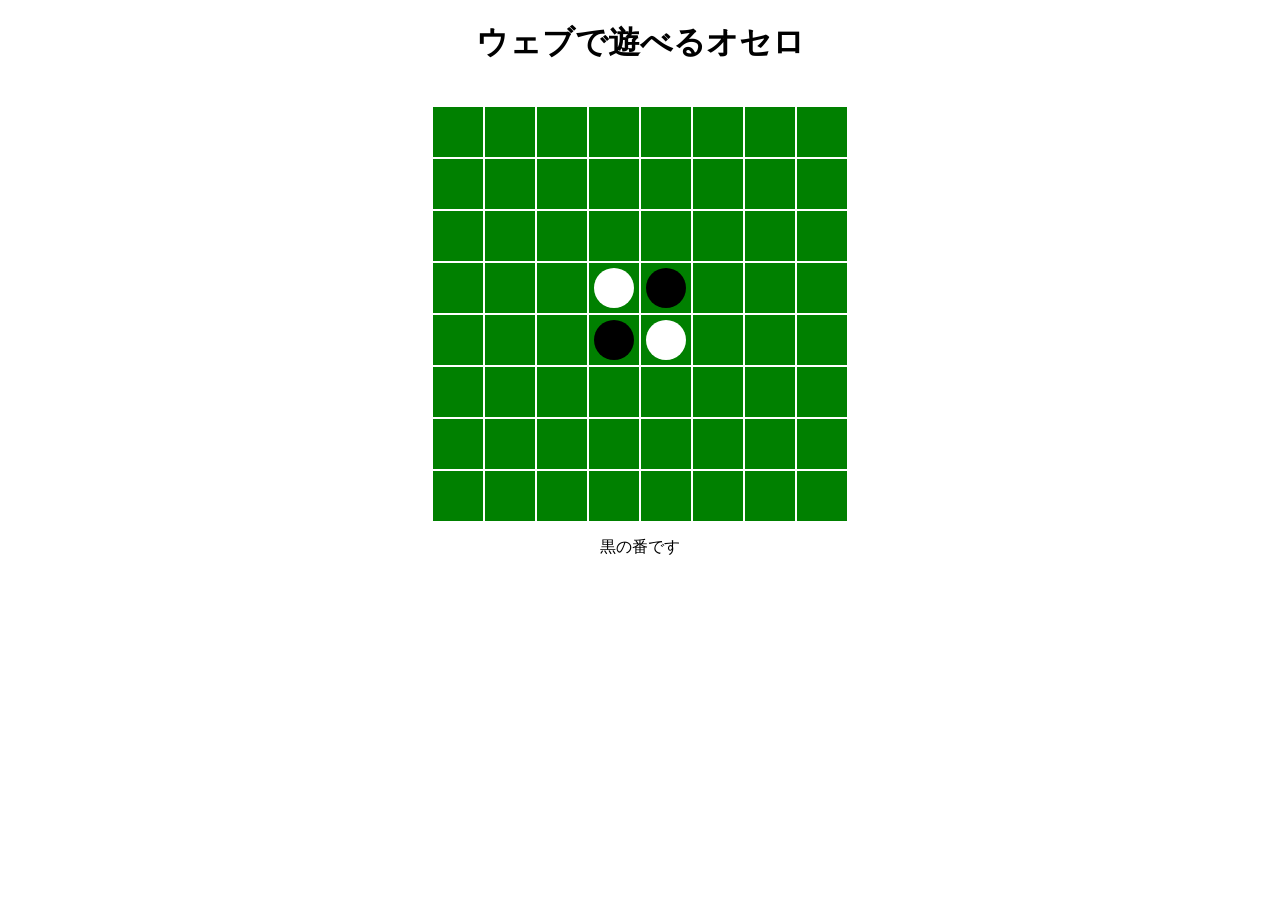
==== index.html @ 94e0d817 "Add simple web-based Othello" ====
<!DOCTYPE html>
<html lang="ja">
<head>
<meta charset="UTF-8">
<title>オセロゲーム</title>
<link rel="stylesheet" href="style.css">
</head>
<body>
<h1>ウェブで遊べるオセロ</h1>
<div id="game"></div>
<p id="info"></p>
<script src="script.js"></script>
</body>
</html>
---- style.css ----
body {
  font-family: Arial, sans-serif;
  text-align: center;
}
#game {
  display: inline-grid;
  grid-template-columns: repeat(8, 50px);
  grid-template-rows: repeat(8, 50px);
  gap: 2px;
  margin-top: 20px;
}
.cell {
  width: 50px;
  height: 50px;
  background: green;
  position: relative;
  cursor: pointer;
}
.disc {
  width: 40px;
  height: 40px;
  border-radius: 50%;
  position: absolute;
  top: 5px;
  left: 5px;
}
.black {
  background: black;
}
.white {
  background: white;
}
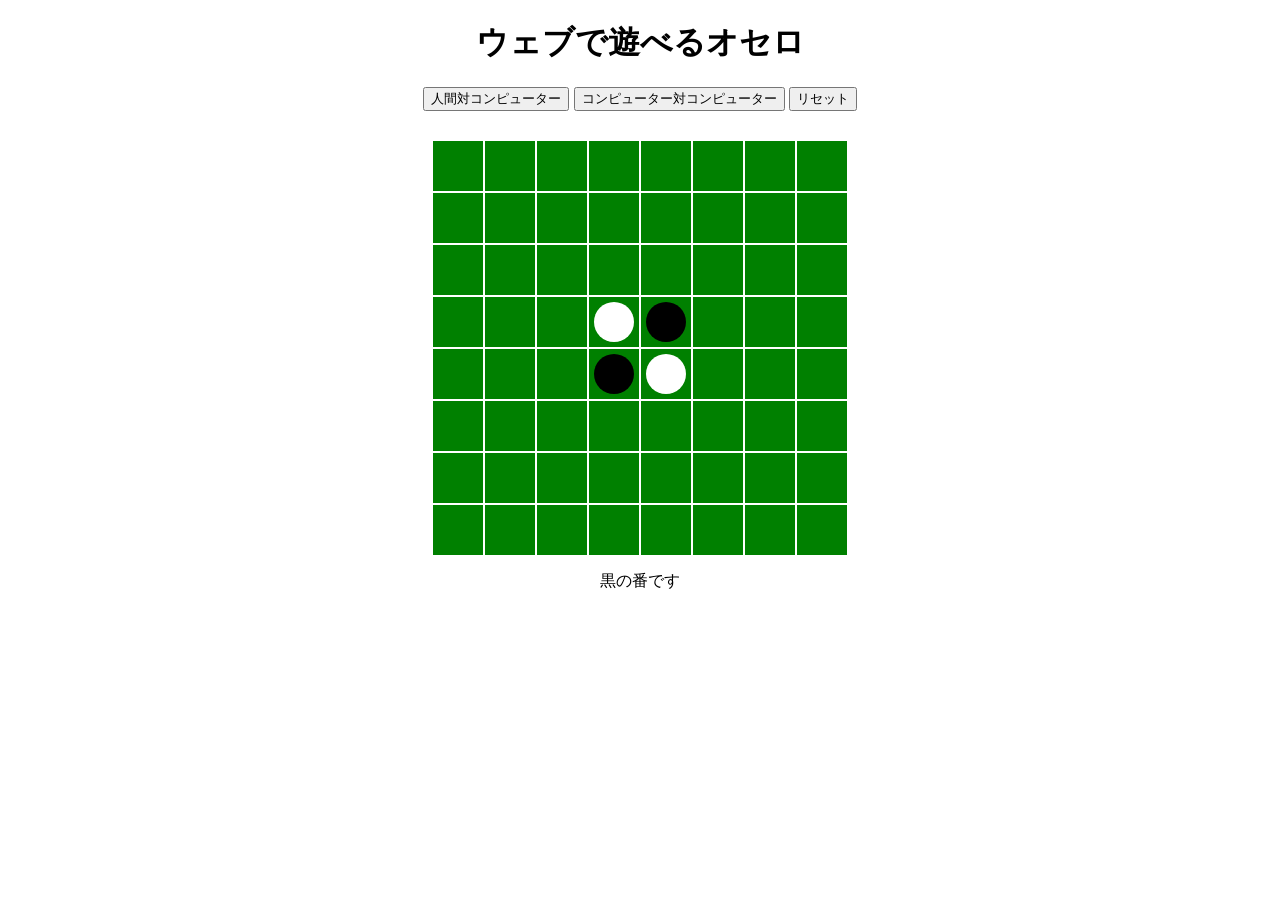
==== commit a3454faf: "Add strong AI modes and controls for Othello" ====
--- a/index.html
+++ b/index.html
@@ -7,6 +7,11 @@
 </head>
 <body>
 <h1>ウェブで遊べるオセロ</h1>
+<div id="controls">
+  <button id="human-ai">人間対コンピューター</button>
+  <button id="ai-ai">コンピューター対コンピューター</button>
+  <button id="reset">リセット</button>
+</div>
 <div id="game"></div>
 <p id="info"></p>
 <script src="script.js"></script>
--- a/style.css
+++ b/style.css
@@ -1,6 +1,9 @@
 body {
   font-family: Arial, sans-serif;
   text-align: center;
+}
+#controls {
+  margin-bottom: 10px;
 }
 #game {
   display: inline-grid;
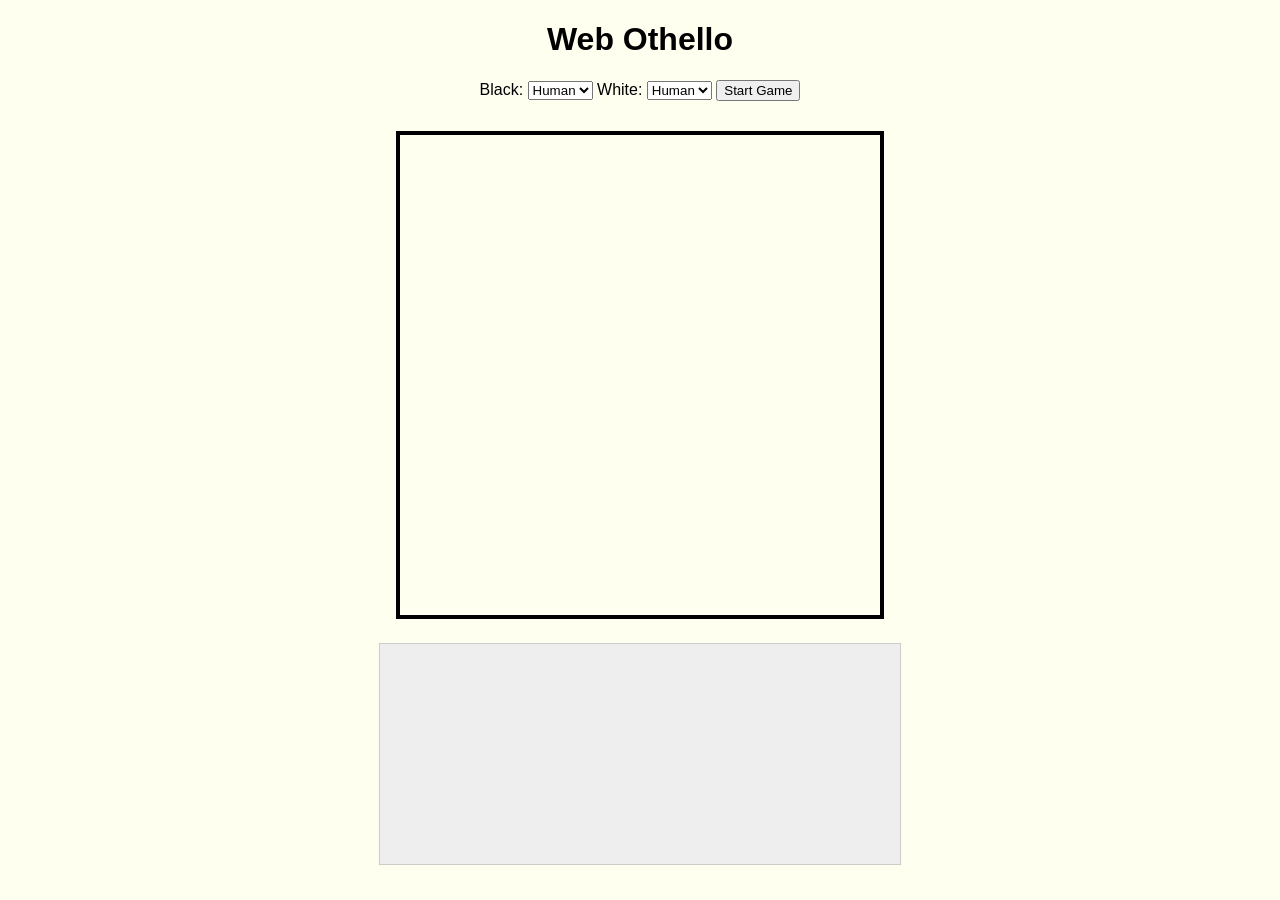
==== commit a9324ebb: "Add web-based Othello game with AI" ====
--- a/index.html
+++ b/index.html
@@ -2,18 +2,29 @@
 <html lang="ja">
 <head>
 <meta charset="UTF-8">
-<title>オセロゲーム</title>
+<title>Web Othello</title>
 <link rel="stylesheet" href="style.css">
 </head>
 <body>
-<h1>ウェブで遊べるオセロ</h1>
+<h1>Web Othello</h1>
 <div id="controls">
-  <button id="human-ai">人間対コンピューター</button>
-  <button id="ai-ai">コンピューター対コンピューター</button>
-  <button id="reset">リセット</button>
+<label>Black: 
+<select id="black-player">
+<option value="human">Human</option>
+<option value="ai">AI</option>
+</select>
+</label>
+<label>White: 
+<select id="white-player">
+<option value="human">Human</option>
+<option value="ai">AI</option>
+</select>
+</label>
+<button id="start">Start Game</button>
 </div>
-<div id="game"></div>
-<p id="info"></p>
+<div id="board"></div>
+<div id="status"></div>
+<pre id="log"></pre>
 <script src="script.js"></script>
 </body>
 </html>
--- a/style.css
+++ b/style.css
@@ -1,35 +1,50 @@
 body {
-  font-family: Arial, sans-serif;
-  text-align: center;
+    background: #fffff0;
+    font-family: Arial, sans-serif;
+    text-align: center;
 }
-#controls {
-  margin-bottom: 10px;
-}
-#game {
-  display: inline-grid;
-  grid-template-columns: repeat(8, 50px);
-  grid-template-rows: repeat(8, 50px);
-  gap: 2px;
-  margin-top: 20px;
+#board {
+    display: inline-grid;
+    grid-template-columns: repeat(8, 60px);
+    grid-template-rows: repeat(8, 60px);
+    border: 4px solid #000;
+    margin-top: 20px;
 }
 .cell {
-  width: 50px;
-  height: 50px;
-  background: green;
-  position: relative;
-  cursor: pointer;
+    width: 60px;
+    height: 60px;
+    border: 1px solid #000;
+    position: relative;
 }
 .disc {
-  width: 40px;
-  height: 40px;
-  border-radius: 50%;
-  position: absolute;
-  top: 5px;
-  left: 5px;
+    width: 50px;
+    height: 50px;
+    border-radius: 50%;
+    position: absolute;
+    top: 5px;
+    left: 5px;
+    backface-visibility: hidden;
+    transform-style: preserve-3d;
+    transition: transform 0.4s;
 }
-.black {
-  background: black;
+.black { background: #000; }
+.white { background: #fff; }
+.cell.valid { background: rgba(0, 255, 0, 0.3); cursor:pointer; }
+@keyframes flip {
+    from { transform: rotateY(0deg); }
+    to { transform: rotateY(180deg); }
 }
-.white {
-  background: white;
+.flipping { animation: flip 0.4s forwards; }
+#controls {
+    margin-bottom: 10px;
 }
+#log {
+    text-align: left;
+    width: 500px;
+    margin: 20px auto;
+    height: 200px;
+    overflow: auto;
+    background: #eee;
+    padding: 10px;
+    border: 1px solid #ccc;
+}
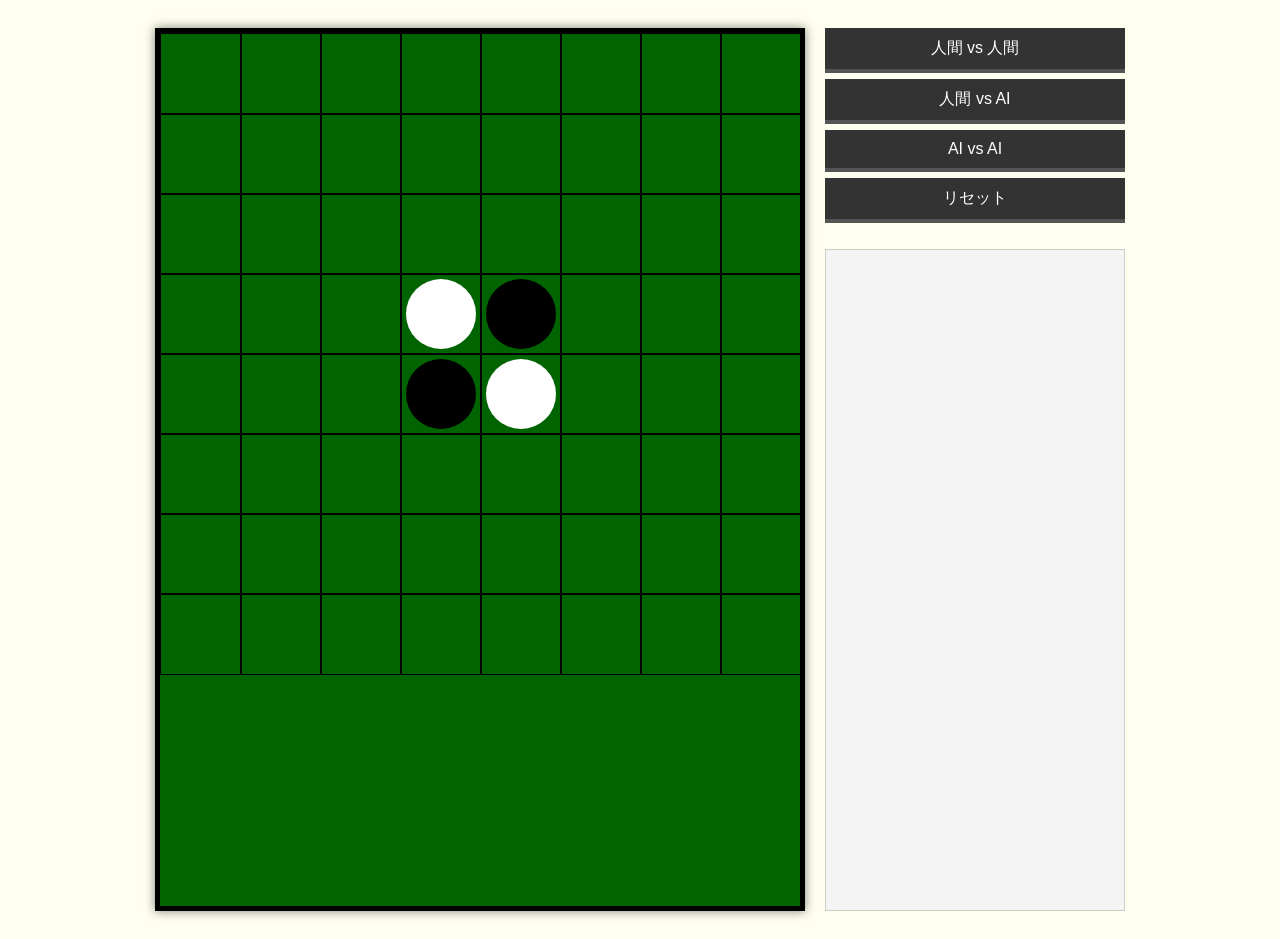
==== commit e9099959: "Add web Othello game" ====
--- a/index.html
+++ b/index.html
@@ -6,25 +6,18 @@
 <link rel="stylesheet" href="style.css">
 </head>
 <body>
-<h1>Web Othello</h1>
-<div id="controls">
-<label>Black: 
-<select id="black-player">
-<option value="human">Human</option>
-<option value="ai">AI</option>
-</select>
-</label>
-<label>White: 
-<select id="white-player">
-<option value="human">Human</option>
-<option value="ai">AI</option>
-</select>
-</label>
-<button id="start">Start Game</button>
+<div id="container">
+  <div id="board"></div>
+  <div id="sidebar">
+    <div id="controls">
+      <button id="human-vs-human">人間 vs 人間</button>
+      <button id="human-vs-ai">人間 vs AI</button>
+      <button id="ai-vs-ai">AI vs AI</button>
+      <button id="reset">リセット</button>
+    </div>
+    <div id="log"></div>
+  </div>
 </div>
-<div id="board"></div>
-<div id="status"></div>
-<pre id="log"></pre>
 <script src="script.js"></script>
 </body>
 </html>
--- a/style.css
+++ b/style.css
@@ -1,50 +1,74 @@
 body {
-    background: #fffff0;
-    font-family: Arial, sans-serif;
-    text-align: center;
+  background: #fffff0;
+  font-family: Arial, sans-serif;
+  display: flex;
+  justify-content: center;
+  align-items: flex-start;
+  padding: 20px;
+}
+#container {
+  display: flex;
 }
 #board {
-    display: inline-grid;
-    grid-template-columns: repeat(8, 60px);
-    grid-template-rows: repeat(8, 60px);
-    border: 4px solid #000;
-    margin-top: 20px;
+  display: grid;
+  grid-template-columns: repeat(8, 80px);
+  grid-template-rows: repeat(8, 80px);
+  background: #006400;
+  border: 5px solid #000;
+  margin-right: 20px;
+  box-shadow: 0 0 10px rgba(0,0,0,0.5);
 }
 .cell {
-    width: 60px;
-    height: 60px;
-    border: 1px solid #000;
-    position: relative;
+  width: 80px;
+  height: 80px;
+  border: 1px solid #000;
+  position: relative;
 }
-.disc {
-    width: 50px;
-    height: 50px;
-    border-radius: 50%;
-    position: absolute;
-    top: 5px;
-    left: 5px;
-    backface-visibility: hidden;
-    transform-style: preserve-3d;
-    transition: transform 0.4s;
+.piece {
+  width: 70px;
+  height: 70px;
+  border-radius: 50%;
+  position: absolute;
+  top: 5px;
+  left: 5px;
+  transition: transform 0.4s;
+  backface-visibility: hidden;
 }
 .black { background: #000; }
 .white { background: #fff; }
-.cell.valid { background: rgba(0, 255, 0, 0.3); cursor:pointer; }
-@keyframes flip {
-    from { transform: rotateY(0deg); }
-    to { transform: rotateY(180deg); }
+
+#sidebar {
+  width: 300px;
 }
-.flipping { animation: flip 0.4s forwards; }
 #controls {
-    margin-bottom: 10px;
+  margin-bottom: 20px;
+}
+#controls button {
+  width: 100%;
+  padding: 10px;
+  margin-bottom: 10px;
+  font-size: 16px;
+  background: #333;
+  color: #fff;
+  border: none;
+  cursor: pointer;
+  box-shadow: 0 4px #555;
+}
+#controls button:active {
+  transform: translateY(2px);
+  box-shadow: 0 2px #555;
 }
 #log {
-    text-align: left;
-    width: 500px;
-    margin: 20px auto;
-    height: 200px;
-    overflow: auto;
-    background: #eee;
-    padding: 10px;
-    border: 1px solid #ccc;
+  height: 640px;
+  overflow-y: auto;
+  background: #f4f4f4;
+  border: 1px solid #ccc;
+  padding: 10px;
 }
+.flip {
+  animation: flip 0.4s forwards;
+}
+@keyframes flip {
+  from { transform: rotateY(0); }
+  to { transform: rotateY(180deg); }
+}
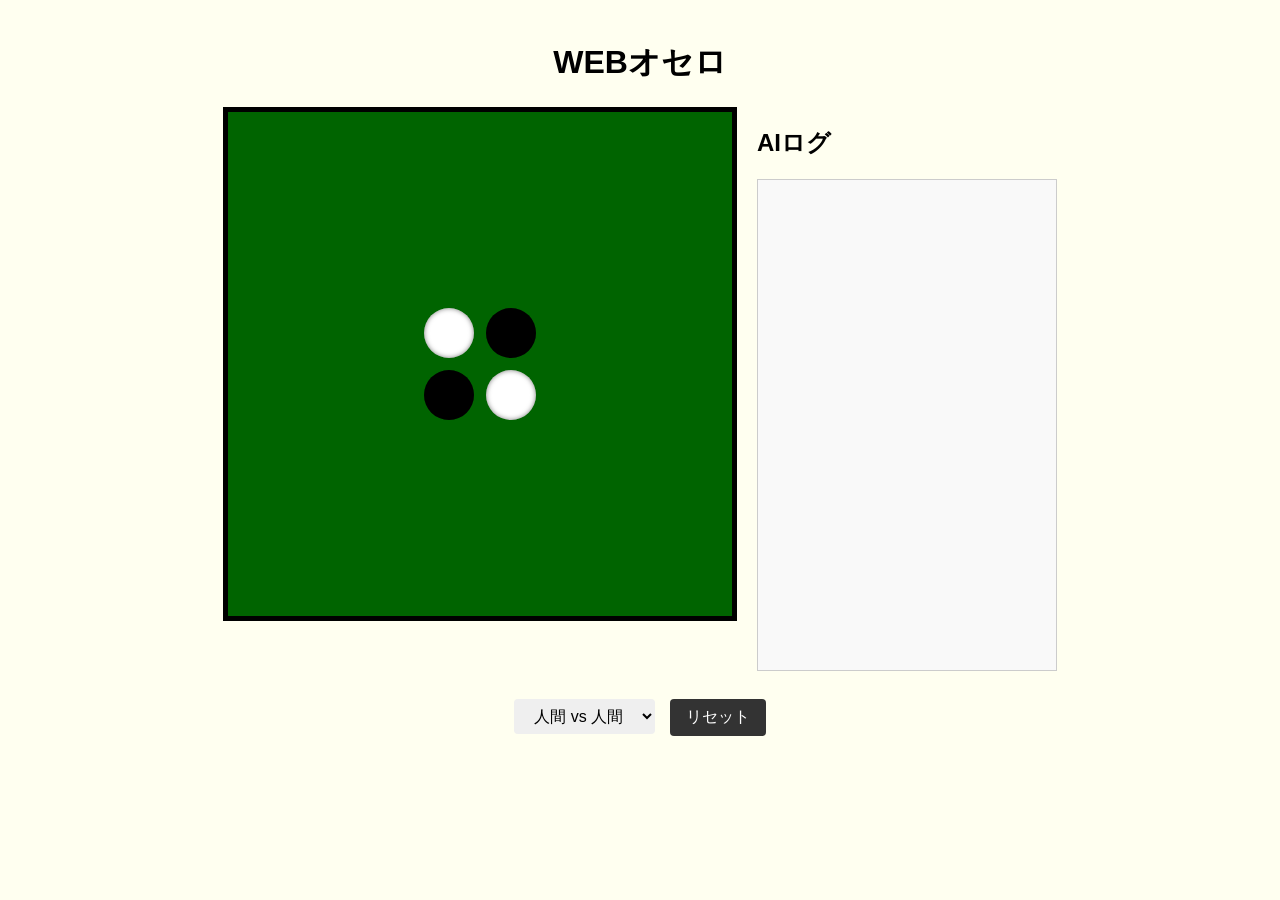
==== commit 390e4559: "Add web Othello game" ====
--- a/index.html
+++ b/index.html
@@ -2,20 +2,26 @@
 <html lang="ja">
 <head>
 <meta charset="UTF-8">
-<title>Web Othello</title>
+<title>WEBオセロ</title>
 <link rel="stylesheet" href="style.css">
 </head>
 <body>
-<div id="container">
-  <div id="board"></div>
-  <div id="sidebar">
-    <div id="controls">
-      <button id="human-vs-human">人間 vs 人間</button>
-      <button id="human-vs-ai">人間 vs AI</button>
-      <button id="ai-vs-ai">AI vs AI</button>
-      <button id="reset">リセット</button>
+<div id="app">
+  <h1>WEBオセロ</h1>
+  <div id="game-container">
+    <div id="board"></div>
+    <div id="log-container">
+      <h2>AIログ</h2>
+      <pre id="log"></pre>
     </div>
-    <div id="log"></div>
+  </div>
+  <div id="controls">
+    <select id="mode">
+      <option value="human">人間 vs 人間</option>
+      <option value="ai-human">AI vs 人間</option>
+      <option value="ai-ai">AI vs AI</option>
+    </select>
+    <button id="reset">リセット</button>
   </div>
 </div>
 <script src="script.js"></script>
--- a/style.css
+++ b/style.css
@@ -1,74 +1,89 @@
 body {
-  background: #fffff0;
-  font-family: Arial, sans-serif;
+  background: #FFFFF0;
+  font-family: sans-serif;
+  display: flex;
+  justify-content: center;
+  margin-top: 20px;
+}
+
+#app {
+  text-align: center;
+}
+
+#game-container {
   display: flex;
   justify-content: center;
   align-items: flex-start;
-  padding: 20px;
 }
-#container {
-  display: flex;
-}
+
 #board {
   display: grid;
-  grid-template-columns: repeat(8, 80px);
-  grid-template-rows: repeat(8, 80px);
+  grid-template-columns: repeat(8, 60px);
+  grid-template-rows: repeat(8, 60px);
+  gap: 2px;
   background: #006400;
+  padding: 5px;
   border: 5px solid #000;
   margin-right: 20px;
-  box-shadow: 0 0 10px rgba(0,0,0,0.5);
 }
+
 .cell {
-  width: 80px;
-  height: 80px;
-  border: 1px solid #000;
+  width: 60px;
+  height: 60px;
   position: relative;
 }
+
 .piece {
-  width: 70px;
-  height: 70px;
-  border-radius: 50%;
   position: absolute;
   top: 5px;
   left: 5px;
+  width: 50px;
+  height: 50px;
+  border-radius: 50%;
+  box-shadow: inset 0 0 5px rgba(0,0,0,0.5);
   transition: transform 0.4s;
-  backface-visibility: hidden;
+  transform-style: preserve-3d;
 }
+
 .black { background: #000; }
 .white { background: #fff; }
 
-#sidebar {
+.flip {
+  transform: rotateY(180deg);
+}
+
+#log-container {
   width: 300px;
+  text-align: left;
 }
+
+#log {
+  height: 480px;
+  overflow-y: auto;
+  background: #f9f9f9;
+  border: 1px solid #ccc;
+  padding: 5px;
+  white-space: pre-wrap;
+}
+
 #controls {
-  margin-bottom: 20px;
+  margin-top: 10px;
 }
-#controls button {
-  width: 100%;
-  padding: 10px;
-  margin-bottom: 10px;
+
+button, select {
+  padding: 8px 16px;
   font-size: 16px;
+  margin: 5px;
+  border: none;
+  border-radius: 4px;
+}
+
+button {
   background: #333;
   color: #fff;
-  border: none;
   cursor: pointer;
-  box-shadow: 0 4px #555;
 }
-#controls button:active {
-  transform: translateY(2px);
-  box-shadow: 0 2px #555;
+
+button:hover {
+  background: #555;
 }
-#log {
-  height: 640px;
-  overflow-y: auto;
-  background: #f4f4f4;
-  border: 1px solid #ccc;
-  padding: 10px;
-}
-.flip {
-  animation: flip 0.4s forwards;
-}
-@keyframes flip {
-  from { transform: rotateY(0); }
-  to { transform: rotateY(180deg); }
-}
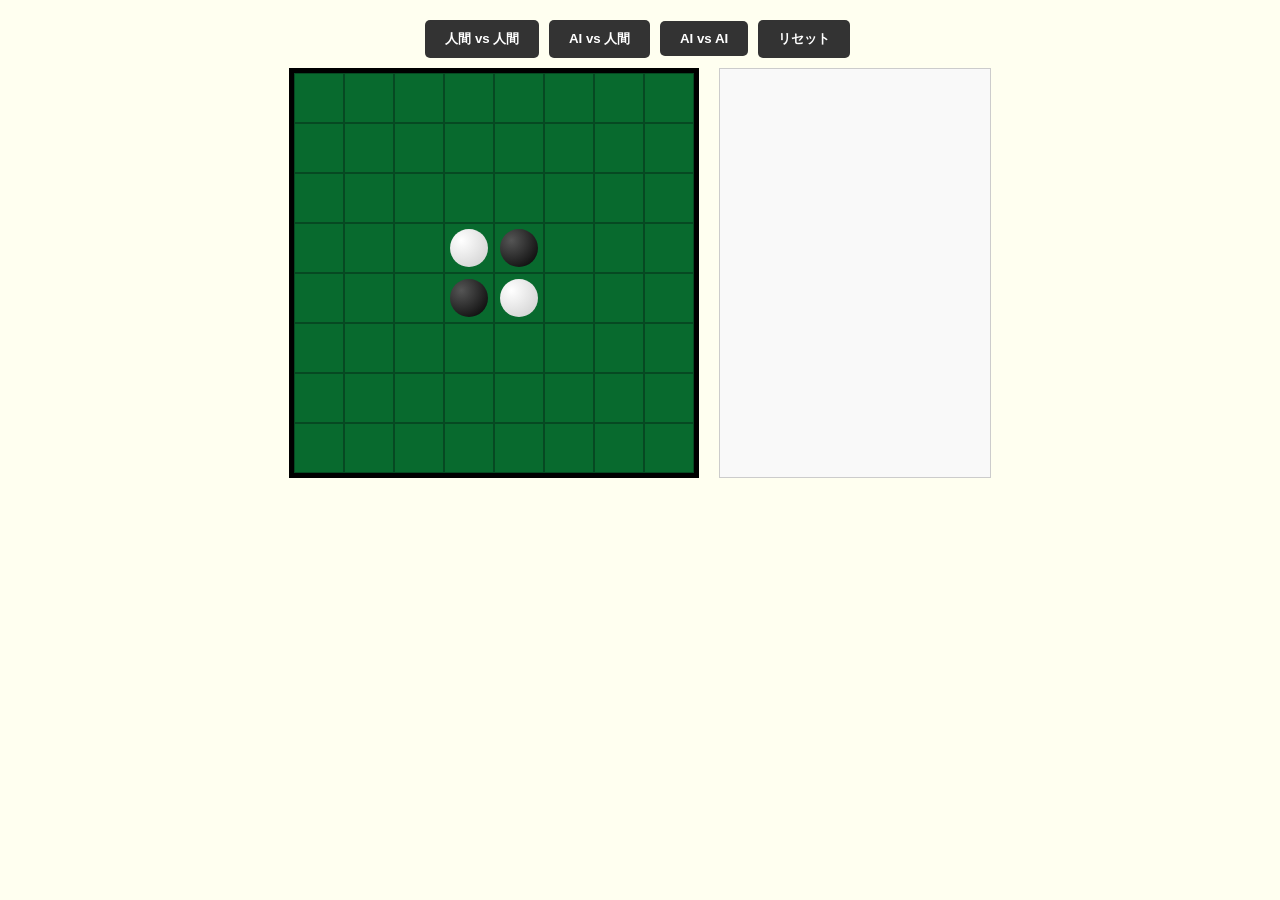
==== commit 593ca90a: "Add web Othello game" ====
--- a/index.html
+++ b/index.html
@@ -1,29 +1,21 @@
 <!DOCTYPE html>
 <html lang="ja">
 <head>
-<meta charset="UTF-8">
-<title>WEBオセロ</title>
-<link rel="stylesheet" href="style.css">
+    <meta charset="UTF-8">
+    <title>Web Othello</title>
+    <link rel="stylesheet" href="style.css">
 </head>
 <body>
-<div id="app">
-  <h1>WEBオセロ</h1>
-  <div id="game-container">
-    <div id="board"></div>
-    <div id="log-container">
-      <h2>AIログ</h2>
-      <pre id="log"></pre>
+    <div id="controls">
+        <button id="modeHuman">人間 vs 人間</button>
+        <button id="modeAI">AI vs 人間</button>
+        <button id="modeAIvsAI">AI vs AI</button>
+        <button id="reset">リセット</button>
     </div>
-  </div>
-  <div id="controls">
-    <select id="mode">
-      <option value="human">人間 vs 人間</option>
-      <option value="ai-human">AI vs 人間</option>
-      <option value="ai-ai">AI vs AI</option>
-    </select>
-    <button id="reset">リセット</button>
-  </div>
-</div>
-<script src="script.js"></script>
+    <div id="container">
+        <div id="board"></div>
+        <div id="log"></div>
+    </div>
+    <script src="script.js"></script>
 </body>
 </html>
--- a/style.css
+++ b/style.css
@@ -1,89 +1,73 @@
 body {
-  background: #FFFFF0;
-  font-family: sans-serif;
-  display: flex;
-  justify-content: center;
-  margin-top: 20px;
+    background: ivory;
+    font-family: Arial, sans-serif;
+    display: flex;
+    flex-direction: column;
+    align-items: center;
+    margin: 0;
+    padding: 20px;
 }
-
-#app {
-  text-align: center;
+#controls {
+    margin-bottom: 10px;
 }
-
-#game-container {
-  display: flex;
-  justify-content: center;
-  align-items: flex-start;
+button {
+    padding: 10px 20px;
+    margin-right: 5px;
+    border: none;
+    border-radius: 5px;
+    background: #333;
+    color: #fff;
+    cursor: pointer;
+    font-weight: bold;
 }
-
+button:hover {
+    background: #555;
+}
+#container {
+    display: flex;
+}
 #board {
-  display: grid;
-  grid-template-columns: repeat(8, 60px);
-  grid-template-rows: repeat(8, 60px);
-  gap: 2px;
-  background: #006400;
-  padding: 5px;
-  border: 5px solid #000;
-  margin-right: 20px;
+    width: 400px;
+    height: 400px;
+    display: grid;
+    grid-template-columns: repeat(8, 1fr);
+    grid-template-rows: repeat(8, 1fr);
+    background: #086a2e;
+    border: 5px solid black;
+    position: relative;
 }
-
 .cell {
-  width: 60px;
-  height: 60px;
-  position: relative;
+    width: 100%;
+    height: 100%;
+    box-sizing: border-box;
+    border: 1px solid #064922;
+    position: relative;
 }
-
-.piece {
-  position: absolute;
-  top: 5px;
-  left: 5px;
-  width: 50px;
-  height: 50px;
-  border-radius: 50%;
-  box-shadow: inset 0 0 5px rgba(0,0,0,0.5);
-  transition: transform 0.4s;
-  transform-style: preserve-3d;
+.disc {
+    position: absolute;
+    top: 5px;
+    left: 5px;
+    right: 5px;
+    bottom: 5px;
+    border-radius: 50%;
+    transition: transform 0.3s ease;
 }
-
-.black { background: #000; }
-.white { background: #fff; }
-
+.black {
+    background: radial-gradient(circle at 30% 30%, #555, #000);
+}
+.white {
+    background: radial-gradient(circle at 30% 30%, #fff, #ccc);
+}
 .flip {
-  transform: rotateY(180deg);
+    transform: rotateY(180deg);
 }
-
-#log-container {
-  width: 300px;
-  text-align: left;
+#log {
+    margin-left: 20px;
+    width: 250px;
+    max-height: 400px;
+    overflow-y: auto;
+    border: 1px solid #ccc;
+    padding: 10px;
+    background: #f9f9f9;
+    white-space: pre-line;
 }
-
-#log {
-  height: 480px;
-  overflow-y: auto;
-  background: #f9f9f9;
-  border: 1px solid #ccc;
-  padding: 5px;
-  white-space: pre-wrap;
-}
-
-#controls {
-  margin-top: 10px;
-}
-
-button, select {
-  padding: 8px 16px;
-  font-size: 16px;
-  margin: 5px;
-  border: none;
-  border-radius: 4px;
-}
-
-button {
-  background: #333;
-  color: #fff;
-  cursor: pointer;
-}
-
-button:hover {
-  background: #555;
-}
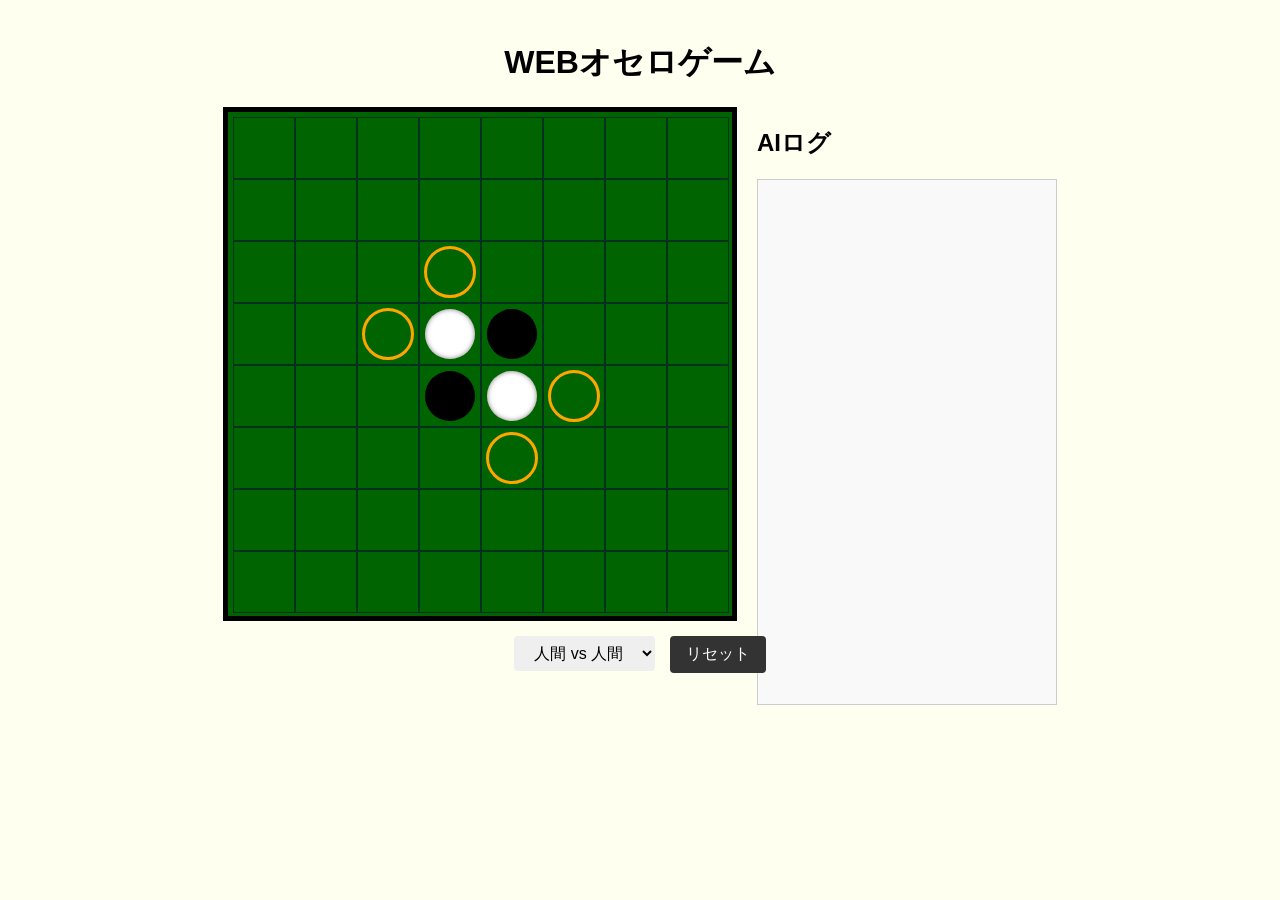
==== commit 3e065adf: "Improve othello interface and gameplay" ====
--- a/index.html
+++ b/index.html
@@ -1,21 +1,30 @@
 <!DOCTYPE html>
 <html lang="ja">
 <head>
-    <meta charset="UTF-8">
-    <title>Web Othello</title>
-    <link rel="stylesheet" href="style.css">
+<meta charset="UTF-8">
+<title>WEBオセロゲーム</title>
+<link rel="stylesheet" href="style.css">
 </head>
 <body>
-    <div id="controls">
-        <button id="modeHuman">人間 vs 人間</button>
-        <button id="modeAI">AI vs 人間</button>
-        <button id="modeAIvsAI">AI vs AI</button>
-        <button id="reset">リセット</button>
+<div id="app">
+  <h1>WEBオセロゲーム</h1>
+  <div id="game-container">
+    <div id="board"></div>
+    <div id="log-container">
+      <h2>AIログ</h2>
+      <pre id="log"></pre>
     </div>
-    <div id="container">
-        <div id="board"></div>
-        <div id="log"></div>
-    </div>
-    <script src="script.js"></script>
+  </div>
+  <div id="controls">
+    <select id="mode">
+      <option value="human">人間 vs 人間</option>
+      <option value="ai-human">AI vs 人間</option>
+      <option value="ai-ai">AI vs AI</option>
+    </select>
+    <button id="reset">リセット</button>
+  </div>
+  <div id="result-popup" class="hidden"></div>
+</div>
+<script src="script.js"></script>
 </body>
 </html>
--- a/style.css
+++ b/style.css
@@ -1,73 +1,126 @@
 body {
-    background: ivory;
-    font-family: Arial, sans-serif;
-    display: flex;
-    flex-direction: column;
-    align-items: center;
-    margin: 0;
-    padding: 20px;
+  background: #FFFFF0;
+  font-family: sans-serif;
+  display: flex;
+  justify-content: center;
+  margin-top: 20px;
 }
+
+#app {
+  text-align: center;
+}
+
+#game-container {
+  display: flex;
+  justify-content: center;
+  align-items: flex-start;
+}
+
+#board {
+  display: grid;
+  grid-template-columns: repeat(8, 60px);
+  grid-template-rows: repeat(8, 60px);
+  gap: 2px;
+  background: #006400;
+  padding: 5px;
+  border: 5px solid #000;
+  margin-right: 20px;
+}
+
+.cell {
+  width: 60px;
+  height: 60px;
+  position: relative;
+  background: #006400;
+  border: 1px solid #013220;
+}
+
+.piece {
+  position: absolute;
+  top: 5px;
+  left: 5px;
+  width: 50px;
+  height: 50px;
+  border-radius: 50%;
+  box-shadow: inset 0 0 5px rgba(0,0,0,0.5);
+  transition: transform 0.4s;
+  transform-style: preserve-3d;
+}
+
+.black { background: #000; }
+.white { background: #fff; }
+
+.flip {
+  transform: rotateY(180deg);
+}
+
+.valid::after {
+  content: '';
+  position: absolute;
+  top: 4px;
+  left: 4px;
+  right: 4px;
+  bottom: 4px;
+  border: 3px solid orange;
+  border-radius: 50%;
+  pointer-events: none;
+}
+
+#log-container {
+  width: 300px;
+  text-align: left;
+  height: 514px;
+}
+
+#log {
+  height: 100%;
+  overflow-y: auto;
+  background: #f9f9f9;
+  border: 1px solid #ccc;
+  padding: 5px;
+  white-space: pre-wrap;
+}
+
 #controls {
-    margin-bottom: 10px;
+  margin-top: 10px;
 }
+
+button, select {
+  padding: 8px 16px;
+  font-size: 16px;
+  margin: 5px;
+  border: none;
+  border-radius: 4px;
+}
+
 button {
-    padding: 10px 20px;
-    margin-right: 5px;
-    border: none;
-    border-radius: 5px;
-    background: #333;
-    color: #fff;
-    cursor: pointer;
-    font-weight: bold;
+  background: #333;
+  color: #fff;
+  cursor: pointer;
 }
+
 button:hover {
-    background: #555;
+  background: #555;
 }
-#container {
-    display: flex;
+
+.white-log {
+  color: #20B2AA;
 }
-#board {
-    width: 400px;
-    height: 400px;
-    display: grid;
-    grid-template-columns: repeat(8, 1fr);
-    grid-template-rows: repeat(8, 1fr);
-    background: #086a2e;
-    border: 5px solid black;
-    position: relative;
+
+#result-popup {
+  position: fixed;
+  top: 0;
+  left: 0;
+  width: 100%;
+  height: 100%;
+  background: rgba(0, 0, 0, 0.8);
+  display: flex;
+  justify-content: center;
+  align-items: center;
+  color: #fff;
+  font-size: 32px;
 }
-.cell {
-    width: 100%;
-    height: 100%;
-    box-sizing: border-box;
-    border: 1px solid #064922;
-    position: relative;
+
+#result-popup.hidden {
+  display: none;
 }
-.disc {
-    position: absolute;
-    top: 5px;
-    left: 5px;
-    right: 5px;
-    bottom: 5px;
-    border-radius: 50%;
-    transition: transform 0.3s ease;
-}
-.black {
-    background: radial-gradient(circle at 30% 30%, #555, #000);
-}
-.white {
-    background: radial-gradient(circle at 30% 30%, #fff, #ccc);
-}
-.flip {
-    transform: rotateY(180deg);
-}
-#log {
-    margin-left: 20px;
-    width: 250px;
-    max-height: 400px;
-    overflow-y: auto;
-    border: 1px solid #ccc;
-    padding: 10px;
-    background: #f9f9f9;
-    white-space: pre-line;
-}
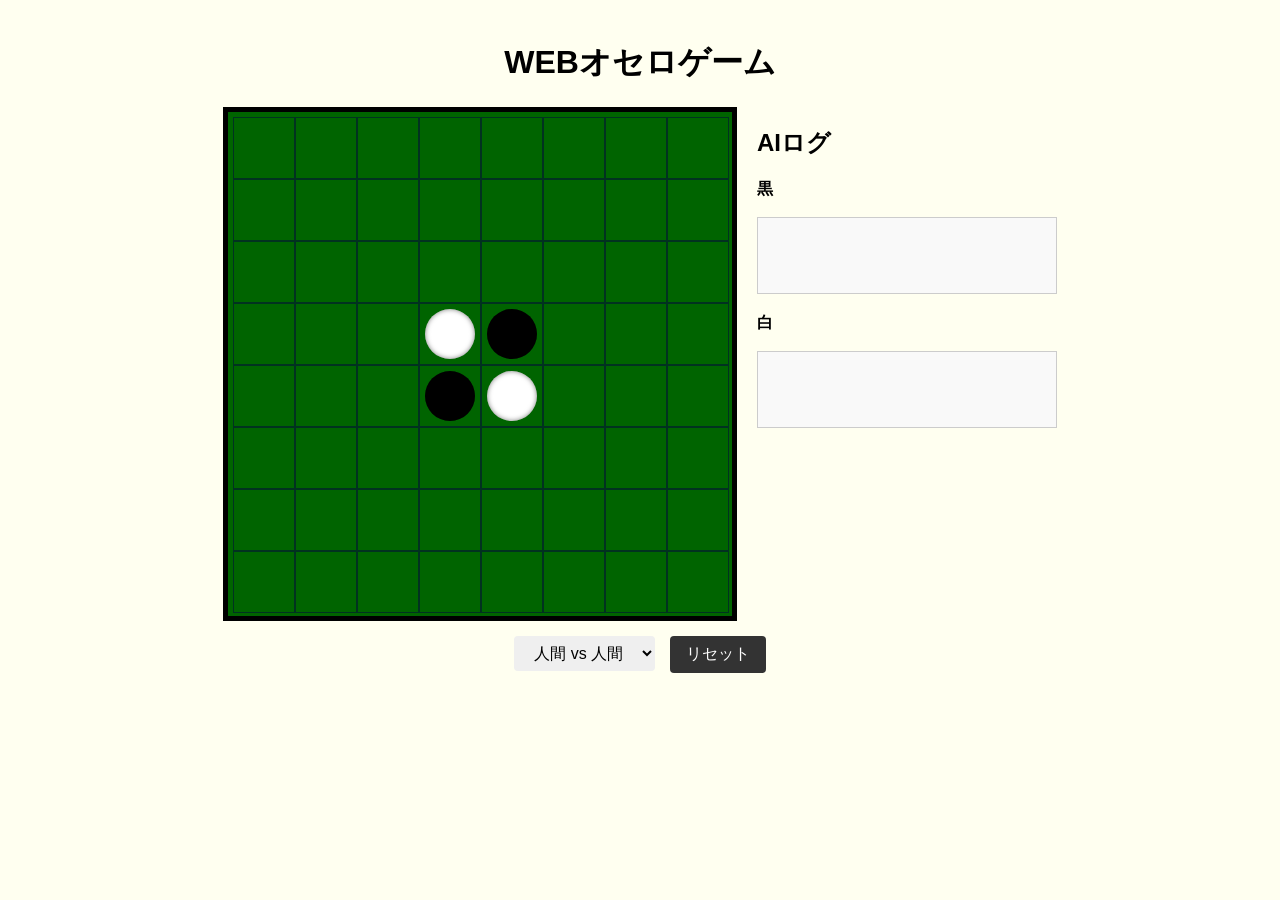
==== commit 8a5d8559: "Refine logs and popup" ====
--- a/index.html
+++ b/index.html
@@ -12,7 +12,14 @@
     <div id="board"></div>
     <div id="log-container">
       <h2>AIログ</h2>
-      <pre id="log"></pre>
+      <div class="log-section">
+        <h3>黒</h3>
+        <pre id="log-black"></pre>
+      </div>
+      <div class="log-section">
+        <h3>白</h3>
+        <pre id="log-white"></pre>
+      </div>
     </div>
   </div>
   <div id="controls">
--- a/style.css
+++ b/style.css
@@ -54,26 +54,30 @@
   transform: rotateY(180deg);
 }
 
-.valid::after {
-  content: '';
-  position: absolute;
-  top: 4px;
-  left: 4px;
-  right: 4px;
-  bottom: 4px;
-  border: 3px solid orange;
-  border-radius: 50%;
-  pointer-events: none;
-}
 
 #log-container {
   width: 300px;
   text-align: left;
-  height: 514px;
+  height: 340px;
+  display: flex;
+  flex-direction: column;
 }
 
-#log {
-  height: 100%;
+.log-section {
+  flex: 1;
+  display: flex;
+  flex-direction: column;
+  margin-bottom: 6px;
+}
+
+.log-section h3 {
+  margin: 0 0 4px 0;
+  font-size: 16px;
+}
+
+#log-black,
+#log-white {
+  flex: 1;
   overflow-y: auto;
   background: #f9f9f9;
   border: 1px solid #ccc;
